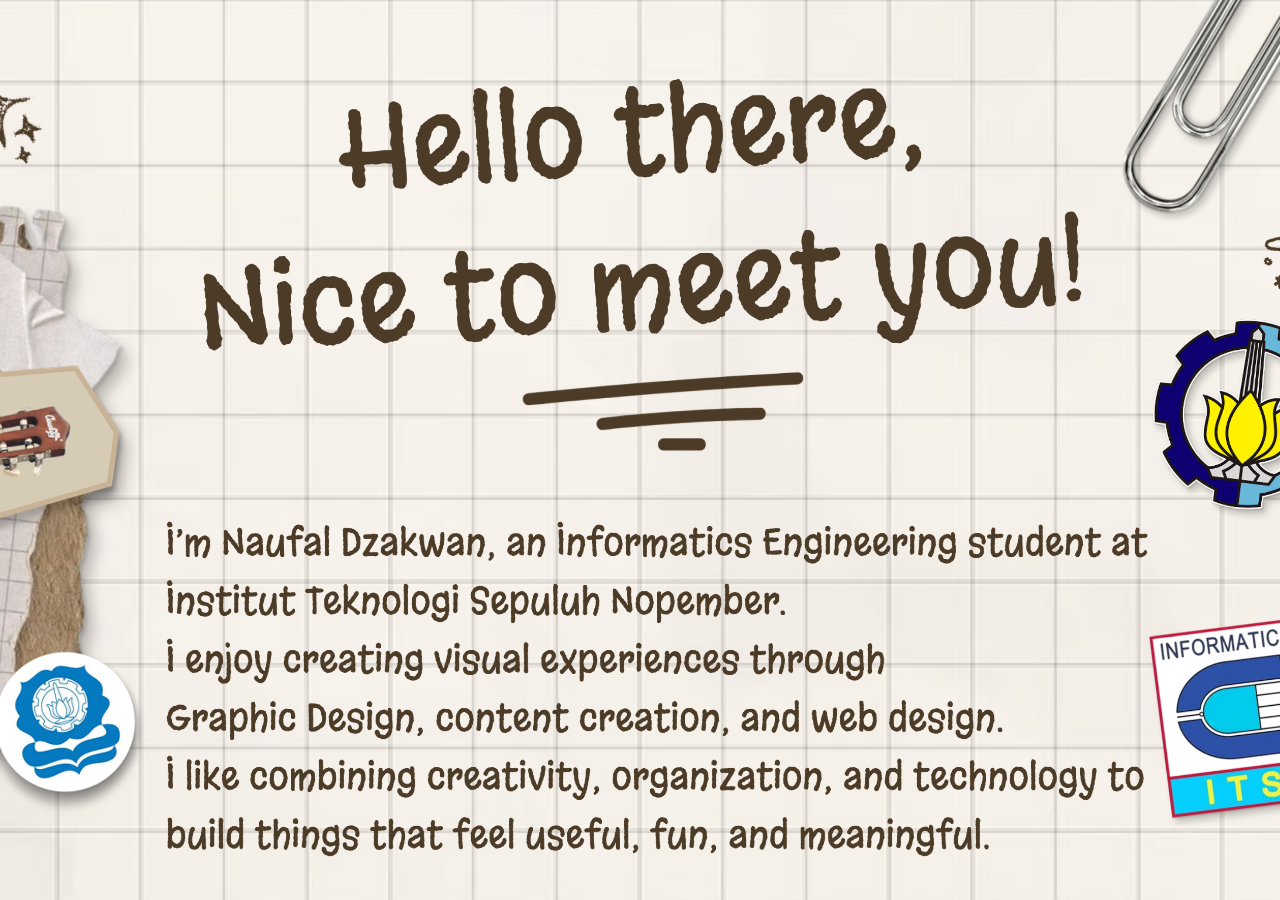
==== aboutme.html @ 6ee0ecbd "Add About Me page with images and layout" ====
<!DOCTYPE html>
<html lang="en">
<head>
  <meta charset="UTF-8">
  <meta name="viewport" content="width=device-width, initial-scale=1.0">
  <title>About Me | Naufy's Portfolio</title>
  <link rel="preconnect" href="https://fonts.googleapis.com">
  <link rel="preconnect" href="https://fonts.gstatic.com" crossorigin>
  <link href="https://fonts.googleapis.com/css2?family=Inter:wght@400;500;600&family=Margarine&display=swap" rel="stylesheet">
  <link rel="stylesheet" href="https://cdn.jsdelivr.net/npm/bootstrap-icons/font/bootstrap-icons.css">
  <link rel="stylesheet" href="style.css">
</head>
<body class="about-page">
  <main class="viewport about-page__viewport" aria-label="About me canvas">
    <div class="canvas-world about-page__world">
      <img class="about-page__naufy-pict" src="Assets/aboutme/naufypict.png" alt="Naufal Dzakwan" draggable="false">
      <img class="about-page__psm-logo" src="Assets/aboutme/psmitslogo.png" alt="PSM ITS logo" draggable="false">
      <img class="about-page__its-logo" src="Assets/aboutme/itslogo.png" alt="ITS logo" draggable="false">
      <img class="about-page__infor-logo" src="Assets/aboutme/inforlogo.png" alt="Informatics logo" draggable="false">
      <img class="about-page__naufy-polaroid" src="Assets/aboutme/naufypolaroid.png" alt="Naufy polaroid" draggable="false">
      <img class="about-page__paperclip" src="Assets/aboutme/paperclip.png" alt="" draggable="false">
      <img class="about-page__focus-area" src="Assets/aboutme/focusarea.png" alt="Focus area" draggable="false">
      <img class="about-page__what-good" src="Assets/aboutme/whatimgoodat.png" alt="What I'm good at" draggable="false">
    </div>
  </main>
  <script src="script.js"></script>
</body>
</html>
---- style.css ----
* {
  box-sizing: border-box;
  cursor: url("Assets/Custom-Cursor-48.png") 0 0,
    url("Assets/Custom-Cursor-32.png") 0 0,
    auto;
}

html,
body {
  width: 100%;
  height: 100%;
  min-height: 100dvh;
  margin: 0;
  overflow: hidden;
}

body {
  background: #16251f;
  overscroll-behavior: none;
  user-select: none;
}

.viewport {
  position: fixed;
  inset: 0;
  overflow: hidden;
  touch-action: none;
}

.canvas-world {
  position: absolute;
  left: 50%;
  top: 50%;
  width: 5200px;
  aspect-ratio: 2894 / 2048;
  background-image: url("Assets/Background.png");
  background-position: center;
  background-repeat: no-repeat;
  background-size: contain;
  transform: translate3d(calc(-50% + 0px), calc(-50% + 0px), 0) scale(0.62);
  transform-origin: center;
  will-change: transform;
}

.about-page {
  overflow: hidden;
  background: #F4F0EA;
}

.about-page__viewport {
  background: #F4F0EA;
}

.about-page__world {
  background-image: url("Assets/aboutme/aboutmebg.png");
}

.about-page__naufy-pict {
  position: absolute;
  left: 2%;
  top: 1%;
  width: 35%;
  height: auto;
  user-select: none;
  -webkit-user-drag: none;
  filter:
    drop-shadow(16px 22px 14px rgb(0 0 0 / 0.2))
    drop-shadow(5px 7px 3px rgb(0 0 0 / 0.18));
  transform: rotate(-2deg);
  transform-origin: center;
  transition:
    transform 480ms cubic-bezier(0.34, 1.56, 0.64, 1),
    filter 480ms ease;
}

.about-page__psm-logo {
  position: absolute;
  left: 25%;
  top: 34%;
  width: 6.5%;
  height: auto;
  user-select: none;
  -webkit-user-drag: none;
  filter:
    drop-shadow(8px 10px 7px rgb(0 0 0 / 0.18))
    drop-shadow(2px 3px 1px rgb(0 0 0 / 0.14));
  transform: rotate(0deg);
  transform-origin: center;
  animation: about-bob 4.8s ease-in-out infinite;
  transition:
    transform 260ms cubic-bezier(0.16, 1, 0.3, 1),
    filter 260ms ease;
}

.about-page__its-logo {
  position: absolute;
  left: 69%;
  top: 16.5%;
  width: 8%;
  height: auto;
  user-select: none;
  -webkit-user-drag: none;
  filter:
    drop-shadow(8px 10px 7px rgb(0 0 0 / 0.18))
    drop-shadow(2px 3px 1px rgb(0 0 0 / 0.14));
  transform: rotate(0deg);
  transform-origin: center;
  animation: about-bob 5.2s ease-in-out infinite -1.2s;
  transition:
    transform 260ms cubic-bezier(0.16, 1, 0.3, 1),
    filter 260ms ease;
}

.about-page__infor-logo {
  position: absolute;
  left: 68%;
  top: 32%;
  width: 9%;
  height: auto;
  user-select: none;
  -webkit-user-drag: none;
  filter:
    drop-shadow(8px 10px 7px rgb(0 0 0 / 0.18))
    drop-shadow(2px 3px 1px rgb(0 0 0 / 0.14));
  transform: rotate(0deg);
  transform-origin: center;
  animation: about-bob 4.9s ease-in-out infinite -2s;
  transition:
    transform 260ms cubic-bezier(0.16, 1, 0.3, 1),
    filter 260ms ease;
}

.about-page__naufy-polaroid {
  position: absolute;
  right: -1%;
  top: 3%;
  width: 29%;
  height: auto;
  user-select: none;
  -webkit-user-drag: none;
  filter:
    drop-shadow(16px 22px 14px rgb(0 0 0 / 0.2))
    drop-shadow(5px 7px 3px rgb(0 0 0 / 0.18));
  transform: rotate(0deg);
  transform-origin: center;
  transition:
    transform 480ms cubic-bezier(0.34, 1.56, 0.64, 1),
    filter 480ms ease;
}

.about-page__paperclip {
  position: absolute;
  right: 17%;
  top: -15%;
  width: 20%;
  height: auto;
  user-select: none;
  -webkit-user-drag: none;
  filter:
    drop-shadow(8px 10px 7px rgb(0 0 0 / 0.18))
    drop-shadow(2px 3px 1px rgb(0 0 0 / 0.14));
  transform: rotate(0deg);
  transform-origin: center;
  transition:
    transform 420ms cubic-bezier(0.34, 1.56, 0.64, 1),
    filter 420ms ease;
}

.about-page__naufy-pict:hover {
  filter:
    drop-shadow(22px 30px 18px rgb(0 0 0 / 0.22))
    drop-shadow(7px 9px 4px rgb(0 0 0 / 0.18));
  transform: translateY(-2.5%) rotate(-1deg) scale(1.018);
  transition:
    transform 240ms cubic-bezier(0.16, 1, 0.3, 1),
    filter 240ms ease;
}

.about-page__naufy-polaroid:hover {
  filter:
    drop-shadow(22px 30px 18px rgb(0 0 0 / 0.22))
    drop-shadow(7px 9px 4px rgb(0 0 0 / 0.18));
  transform: translateY(-3%) rotate(1deg) scale(1.02);
  transition:
    transform 240ms cubic-bezier(0.16, 1, 0.3, 1),
    filter 240ms ease;
}

.about-page__paperclip:hover {
  filter:
    drop-shadow(13px 17px 10px rgb(0 0 0 / 0.2))
    drop-shadow(3px 5px 2px rgb(0 0 0 / 0.16));
  transform: translateY(-4%) rotate(5deg) scale(1.035);
  transition:
    transform 240ms cubic-bezier(0.16, 1, 0.3, 1),
    filter 240ms ease;
}

.about-page__focus-area,
.about-page__what-good {
  position: absolute;
  height: auto;
  user-select: none;
  -webkit-user-drag: none;
  filter:
    drop-shadow(16px 22px 14px rgb(0 0 0 / 0.2))
    drop-shadow(5px 7px 3px rgb(0 0 0 / 0.18));
  transform-origin: center;
  transition:
    transform 480ms cubic-bezier(0.34, 1.56, 0.64, 1),
    filter 480ms ease;
}

.about-page__focus-area {
  left: 49%;
  top: 50%;
  width: 17.3%;
  transform: rotate(0deg);
}

.about-page__what-good {
  left: 68%;
  top: 50%;
  width: 24.3%;
  transform: rotate(0deg);
}

.about-page__focus-area:hover {
  filter:
    drop-shadow(22px 30px 18px rgb(0 0 0 / 0.22))
    drop-shadow(7px 9px 4px rgb(0 0 0 / 0.18));
  transform: translateY(-3%) rotate(-1deg) scale(1.018);
  transition:
    transform 240ms cubic-bezier(0.16, 1, 0.3, 1),
    filter 240ms ease;
}

.about-page__what-good:hover {
  filter:
    drop-shadow(22px 30px 18px rgb(0 0 0 / 0.22))
    drop-shadow(7px 9px 4px rgb(0 0 0 / 0.18));
  transform: translateY(-3%) rotate(1deg) scale(1.018);
  transition:
    transform 240ms cubic-bezier(0.16, 1, 0.3, 1),
    filter 240ms ease;
}

.about-card {
  --about-parallax-x: 0px;
  --about-parallax-y: 0px;
  position: absolute;
  left: 12%;
  top: 12%;
  width: min(1100px, 29%);
  aspect-ratio: 1;
  transform: translate3d(var(--about-parallax-x), var(--about-parallax-y), 0) rotate(2.5deg);
  transform-origin: center;
  pointer-events: auto;
  transition: transform 480ms cubic-bezier(0.34, 1.56, 0.64, 1);
  z-index: 1;
  color: inherit;
  text-decoration: none;
}

.about-card:hover {
  transform: translate3d(var(--about-parallax-x), calc(var(--about-parallax-y) - 10px), 0) rotate(1.4deg) scale(1.025);
  transition: transform 240ms cubic-bezier(0.16, 1, 0.3, 1);
}

.about-card::after {
  content: none;
}

.about-card:hover::after {
  content: none;
}

.about-card::before {
  content: "";
  position: absolute;
  inset: 10% 6% -6% 8%;
  border-radius: 50%;
  background: radial-gradient(closest-side, rgb(6 12 9 / 0.35), rgb(6 12 9 / 0) 72%);
  filter: blur(14px);
  z-index: -1;
  transition: opacity 480ms ease, transform 480ms cubic-bezier(0.34, 1.56, 0.64, 1), filter 480ms ease;
}

.about-card:hover::before {
  opacity: 0.7;
  transform: translateY(10px) scale(1.06);
  filter: blur(20px);
  transition: opacity 240ms ease, transform 240ms cubic-bezier(0.16, 1, 0.3, 1), filter 240ms ease;
}

.about-card__image {
  display: block;
  width: 100%;
  height: 100%;
  object-fit: contain;
  user-select: none;
  -webkit-user-drag: none;
  filter:
    drop-shadow(16px 22px 14px rgb(0 0 0 / 0.2))
    drop-shadow(5px 7px 3px rgb(0 0 0 / 0.2))
    drop-shadow(1px 1px 0 rgb(255 255 255 / 0.1));
  transition: filter 480ms ease;
}

.about-card__drawing {
  position: absolute;
  left: 16%;
  top: 32%;
  z-index: 1;
  display: block;
  width: 50%;
  height: 50%;
  object-fit: contain;
  mix-blend-mode: multiply;
  opacity: 1;
  transform: rotate(8deg);
  pointer-events: none;
  user-select: none;
  -webkit-user-drag: none;
}

.about-card__tagline {
  position: absolute;
  left: 57%;
  top: 50%;
  z-index: 2;
  width: 22%;
  color: #4C3B27;
  font-family: "Margarine", cursive;
  font-size: clamp(22px, 2.1vw, 36px);
  line-height: 1.15;
  text-align: left;
  transform: rotate(8deg);
  pointer-events: none;
}

.about-card__decoration {
  position: absolute;
  z-index: 2;
  display: block;
  height: auto;
  pointer-events: none;
  user-select: none;
  -webkit-user-drag: none;
}

/* Edit these left/top values to arrange the About card decorations. */
.about-card__line-thin {
  left: 27%;
  top: 21%;
  width: 5%;
  transform: rotate(8deg);
}

.about-card__line-one {
  left: 29%;
  top: 32%;
  width: 30%;
  transform: rotate(11deg);
}

.about-card__line-wave {
  left: 55%;
  top: 57%;
  width: 17%;
  transform: rotate(8deg);
  mix-blend-mode: multiply;
}

.about-card__star {
  width: 5%;
  mix-blend-mode: multiply;
}

.about-card__star--one {
  left: 25%;
  top: 38%;
  transform: rotate(-8deg);
}

.about-card__star--two {
  left: 60%;
  top: 38%;
  transform: rotate(14deg);
}

.about-card__star--three {
  left: 20%;
  top: 67%;
  transform: rotate(9deg);
}

.about-card__know-more {
  left: 53%;
  top: 60%;
  z-index: 3;
  width: 45%;
  transform: rotate(1deg);
  filter: drop-shadow(4px 6px 3px rgb(0 0 0 / 0.2));
}

.about-card__button {
  position: absolute;
  left: 30%;
  top: 25%;
  z-index: 2;
  padding: 0;
  border: 0;
  background: transparent;
  color: #4C3B27;
  box-shadow: none;
  font-family: "Margarine", cursive;
  font-size: clamp(50px, 4vw, 70px);
  line-height: 1;
  transform: rotate(8deg);
}

.about-card:hover .about-card__image {
  filter:
    drop-shadow(20px 28px 18px rgb(0 0 0 / 0.24))
    drop-shadow(6px 9px 4px rgb(0 0 0 / 0.22))
    drop-shadow(1px 1px 0 rgb(255 255 255 / 0.12));
  transition: filter 240ms ease;
}

.tool-cluster {
  position: absolute;
  left: 0;
  bottom: 0;
  width: 34%;
  height: 48%;
  transform-origin: bottom left;
  pointer-events: auto;
  z-index: 2;
}

.tool-cluster__item {
  position: absolute;
  display: block;
  max-width: none;
  object-fit: contain;
  user-select: none;
  -webkit-user-drag: none;
  transition: transform 480ms cubic-bezier(0.34, 1.56, 0.64, 1), filter 480ms ease;
}

.tool-cluster__stapler {
  --stapler-parallax-x: 0px;
  --stapler-parallax-y: 0px;
  left: -75%;
  top: -20%;
  width: 152%;
  transform: translate3d(var(--stapler-parallax-x), var(--stapler-parallax-y), 0) rotate(-5deg);
  filter:
    drop-shadow(18px 22px 14px rgb(0 0 0 / 0.28))
    drop-shadow(5px 6px 2px rgb(0 0 0 / 0.24))
    drop-shadow(-1px -1px 0 rgb(255 255 255 / 0.08));
  z-index: 3;
}

.tool-cluster__pencil {
  --pencil-parallax-x: 0px;
  --pencil-parallax-y: 0px;
  left: -24%;
  bottom: -26%;
  width: 60%;
  transform: translate3d(var(--pencil-parallax-x), var(--pencil-parallax-y), 0) rotate(-1deg);
  filter:
    drop-shadow(9px 13px 7px rgb(0 0 0 / 0.24))
    drop-shadow(2px 3px 1px rgb(0 0 0 / 0.22))
    drop-shadow(-1px -1px 0 rgb(255 255 255 / 0.1));
  z-index: 2;
}

.tool-cluster__eraser {
  --eraser-parallax-x: 0px;
  --eraser-parallax-y: 0px;
  left: 3%;
  bottom: -8%;
  width: 26%;
  transform: translate3d(var(--eraser-parallax-x), var(--eraser-parallax-y), 0) rotate(-5deg);
  filter:
    drop-shadow(7px 10px 6px rgb(0 0 0 / 0.22))
    drop-shadow(2px 3px 1px rgb(0 0 0 / 0.2))
    drop-shadow(-1px -1px 0 rgb(255 255 255 / 0.12));
  z-index: 4;
}

.tool-cluster__stapler:hover {
  transform: translate3d(calc(var(--stapler-parallax-x) + 6px), calc(var(--stapler-parallax-y) - 14px), 0) rotate(-4deg);
  filter:
    drop-shadow(24px 30px 19px rgb(0 0 0 / 0.22))
    drop-shadow(7px 8px 3px rgb(0 0 0 / 0.2))
    drop-shadow(-1px -1px 0 rgb(255 255 255 / 0.08));
  transition: transform 240ms cubic-bezier(0.16, 1, 0.3, 1), filter 240ms ease;
}

.tool-cluster__pencil:hover {
  transform: translate3d(calc(var(--pencil-parallax-x) + 4px), calc(var(--pencil-parallax-y) - 14px), 0) rotate(-1deg);
  filter:
    drop-shadow(13px 18px 10px rgb(0 0 0 / 0.2))
    drop-shadow(3px 4px 1px rgb(0 0 0 / 0.18))
    drop-shadow(-1px -1px 0 rgb(255 255 255 / 0.1));
  transition: transform 240ms cubic-bezier(0.16, 1, 0.3, 1), filter 240ms ease;
}

.tool-cluster__eraser:hover {
  transform: translate3d(calc(var(--eraser-parallax-x) + 5px), calc(var(--eraser-parallax-y) - 11px), 0) rotate(-8deg);
  filter:
    drop-shadow(10px 14px 8px rgb(0 0 0 / 0.18))
    drop-shadow(3px 4px 1px rgb(0 0 0 / 0.16))
    drop-shadow(-1px -1px 0 rgb(255 255 255 / 0.12));
  transition: transform 240ms cubic-bezier(0.16, 1, 0.3, 1), filter 240ms ease;
}

.tool-cluster__shadow {
  position: absolute;
  border-radius: 50%;
  pointer-events: none;
  background: radial-gradient(closest-side, rgb(8 12 10 / 0.4), rgb(8 12 10 / 0) 72%);
  transition: opacity 480ms ease, transform 480ms cubic-bezier(0.34, 1.56, 0.64, 1), filter 480ms ease;
}

.tool-cluster__shadow--stapler,
.tool-cluster__shadow--pencil,
.tool-cluster__shadow--eraser {
  display: none;
}

.sticky-note {
  --sticky-parallax-x: 0px;
  --sticky-parallax-y: 0px;
  position: absolute;
  left: 16%;
  top: 45%;
  width: min(880px, 25%);
  aspect-ratio: 1;
  transform: translate3d(var(--sticky-parallax-x), var(--sticky-parallax-y), 0) rotate(-3deg);
  transform-origin: center;
  pointer-events: auto;
  transition: transform 480ms cubic-bezier(0.34, 1.56, 0.64, 1);
  z-index: 2;
}

.sticky-note:hover {
  transform: translate3d(var(--sticky-parallax-x), calc(var(--sticky-parallax-y) - 12px), 0) rotate(-1.6deg) scale(1.02);
  transition: transform 240ms cubic-bezier(0.16, 1, 0.3, 1);
}

.sticky-note::before {
  content: "";
  position: absolute;
  inset: 10% 6% -6% 8%;
  border-radius: 50%;
  background: radial-gradient(closest-side, rgb(6 12 9 / 0.35), rgb(6 12 9 / 0) 72%);
  filter: blur(14px);
  z-index: -1;
  transition: opacity 480ms ease, transform 480ms cubic-bezier(0.34, 1.56, 0.64, 1), filter 480ms ease;
}

.sticky-note:hover::before {
  opacity: 0.7;
  transform: translateY(10px) scale(1.06);
  filter: blur(20px);
  transition: opacity 240ms ease, transform 240ms cubic-bezier(0.16, 1, 0.3, 1), filter 240ms ease;
}

.sticky-note__image {
  display: block;
  width: 100%;
  height: 100%;
  object-fit: contain;
  user-select: none;
  -webkit-user-drag: none;
  filter:
    drop-shadow(14px 18px 12px rgb(0 0 0 / 0.2))
    drop-shadow(4px 6px 2px rgb(0 0 0 / 0.18))
    drop-shadow(1px 1px 0 rgb(255 255 255 / 0.1));
  transition: filter 480ms ease;
}

.sticky-note:hover .sticky-note__image {
  filter:
    drop-shadow(18px 24px 16px rgb(0 0 0 / 0.22))
    drop-shadow(5px 8px 3px rgb(0 0 0 / 0.2))
    drop-shadow(1px 1px 0 rgb(255 255 255 / 0.12));
  transition: filter 240ms ease;
}

.sticky-note__label {
  position: absolute;
  left: 51%;
  top: 51%;
  width: 69%;
  height: auto;
  transform: translate(-50%, -50%) rotate(0deg);
  pointer-events: none;
  user-select: none;
  -webkit-user-drag: none;
}

.sticky-note__pin {
  position: absolute;
  left: 8%;
  bottom: 3%;
  width: 20%;
  aspect-ratio: 1;
  display: block;
  user-select: none;
  -webkit-user-drag: none;
  transform-origin: center;
  filter:
    drop-shadow(3px 5px 4px rgb(0 0 0 / 0.4))
    drop-shadow(1px 1px 0 rgb(255 255 255 / 0.2));
  transition: transform 420ms cubic-bezier(0.34, 1.56, 0.64, 1), filter 420ms ease;
  z-index: 2;
}

.sticky-note:hover .sticky-note__pin {
  transform: translateY(9px) scale(1.015);
  filter:
    drop-shadow(4px 7px 5px rgb(0 0 0 / 0.45))
    drop-shadow(1px 1px 0 rgb(255 255 255 / 0.25));
  transition: transform 240ms cubic-bezier(0.16, 1, 0.3, 1), filter 240ms ease;
}

.plant-pot {
  --plant-parallax-x: 0px;
  --plant-parallax-y: 0px;
  position: absolute;
  right: -4.5%;
  top: -8%;
  width: min(880px, 23%);
  aspect-ratio: 1;
  transform: translate3d(var(--plant-parallax-x), var(--plant-parallax-y), 0) rotate(1.5deg);
  transform-origin: center;
  pointer-events: auto;
  transition: transform 420ms cubic-bezier(0.34, 1.56, 0.64, 1);
  z-index: 3;
}

.plant-pot:hover {
  transform: translate3d(calc(var(--plant-parallax-x) - 8px), calc(var(--plant-parallax-y) - 10px), 0) rotate(0.8deg) scale(1.018);
  transition: transform 240ms cubic-bezier(0.16, 1, 0.3, 1);
}

.plant-pot::after {
  content: none;
}

.plant-pot:hover::after {
  content: none;
}

.plant-pot__image {
  display: block;
  width: 100%;
  height: 100%;
  object-fit: contain;
  user-select: none;
  -webkit-user-drag: none;
  filter:
    drop-shadow(-18px 22px 16px rgb(0 0 0 / 0.28))
    drop-shadow(-5px 7px 3px rgb(0 0 0 / 0.24))
    drop-shadow(1px 1px 0 rgb(255 255 255 / 0.12));
  transition: filter 420ms ease;
}

.plant-pot:hover .plant-pot__image {
  filter:
    drop-shadow(-24px 30px 20px rgb(0 0 0 / 0.22))
    drop-shadow(-7px 9px 4px rgb(0 0 0 / 0.2))
    drop-shadow(1px 1px 0 rgb(255 255 255 / 0.14));
  transition: filter 240ms ease;
}

.plant-pot__shadow {
  position: absolute;
  left: 20.2%;
  top: 74%;
  width: 61.5%;
  height: 15.7%;
  border-radius: 50%;
  pointer-events: none;
  background: radial-gradient(closest-side, rgb(8 12 10 / 0.42), rgb(8 12 10 / 0) 72%);
  transform: scaleY(0.65);
  filter: blur(8px);
  z-index: -1;
  transition: opacity 420ms ease, transform 420ms cubic-bezier(0.34, 1.56, 0.64, 1), filter 420ms ease;
}

.plant-pot:hover .plant-pot__shadow {
  opacity: 0.6;
  transform: scaleY(0.55) scaleX(1.1) translateY(6px);
  filter: blur(12px);
  transition: opacity 240ms ease, transform 240ms cubic-bezier(0.16, 1, 0.3, 1), filter 240ms ease;
}

.ruler-edge {
  --ruler-parallax-x: 0px;
  --ruler-parallax-y: 0px;
  position: absolute;
  right: -35%;
  top: 13%;
  width: 65%;
  aspect-ratio: 1540 / 1532;
  transform: translate3d(var(--ruler-parallax-x), var(--ruler-parallax-y), 0);
  transform-origin: center;
  pointer-events: auto;
  transition: transform 420ms cubic-bezier(0.34, 1.56, 0.64, 1);
  z-index: 2;
}

.ruler-edge:hover {
  transform: translate3d(calc(var(--ruler-parallax-x) - 6px), calc(var(--ruler-parallax-y) - 12px), 0) scale(1.012);
  transition: transform 240ms cubic-bezier(0.16, 1, 0.3, 1);
}

.ruler-edge::after {
  content: none;
}

.ruler-edge:hover::after {
  content: none;
}

.ruler-edge__image {
  display: block;
  width: 100%;
  height: 100%;
  object-fit: contain;
  user-select: none;
  -webkit-user-drag: none;
  filter:
    drop-shadow(-16px 18px 11px rgb(0 0 0 / 0.24))
    drop-shadow(-4px 5px 2px rgb(0 0 0 / 0.22))
    drop-shadow(1px 1px 0 rgb(255 255 255 / 0.16));
  transition: filter 420ms ease;
}

.ruler-edge:hover .ruler-edge__image {
  filter:
    drop-shadow(-21px 24px 14px rgb(0 0 0 / 0.18))
    drop-shadow(-5px 7px 3px rgb(0 0 0 / 0.16))
    drop-shadow(1px 1px 0 rgb(255 255 255 / 0.18));
  transition: filter 240ms ease;
}

.ruler-edge__shadow {
  display: none;
}

.document-card {
  --document-parallax-x: 0px;
  --document-parallax-y: 0px;
  position: absolute;
  right: 11%;
  top: 15%;
  width: min(1200px, 45%);
  aspect-ratio: 1;
  transform: translate3d(var(--document-parallax-x), var(--document-parallax-y), 0) rotate(5deg);
  transform-origin: center;
  pointer-events: auto;
  transition: transform 420ms cubic-bezier(0.34, 1.56, 0.64, 1);
  z-index: 2;
}

.document-card:hover {
  transform: translate3d(var(--document-parallax-x), calc(var(--document-parallax-y) - 10px), 0) rotate(4deg) scale(1.018);
  transition: transform 240ms cubic-bezier(0.16, 1, 0.3, 1);
}

.document-card::before {
  content: "";
  position: absolute;
  inset: 10% 8% -6% 8%;
  border-radius: 50%;
  background: radial-gradient(closest-side, rgb(6 12 9 / 0.3), rgb(6 12 9 / 0) 72%);
  filter: blur(14px);
  z-index: -1;
  transition: opacity 420ms ease, transform 420ms cubic-bezier(0.34, 1.56, 0.64, 1), filter 420ms ease;
}

.document-card:hover::before {
  opacity: 0.7;
  transform: translateY(10px) scale(1.06);
  filter: blur(20px);
  transition: opacity 240ms ease, transform 240ms cubic-bezier(0.16, 1, 0.3, 1), filter 240ms ease;
}

.document-card__image {
  display: block;
  width: 100%;
  height: 100%;
  object-fit: contain;
  user-select: none;
  -webkit-user-drag: none;
  filter:
    drop-shadow(15px 20px 13px rgb(0 0 0 / 0.22))
    drop-shadow(4px 6px 2px rgb(0 0 0 / 0.2))
    drop-shadow(1px 1px 0 rgb(255 255 255 / 0.12));
  transition: filter 420ms ease;
}

.document-card__content {
  position: absolute;
  left: 15%;
  top: 30%;
  z-index: 2;
  width: 45%;
  color: #4C3B27;
  font-family: "Inter", sans-serif;
  transform: rotate(10deg);
}

.document-card__title {
  position: relative;
  margin: 0 0 7%;
  font-size: clamp(80px, 7vw, 150px);
  font-weight: 400;
  line-height: 1.5;
  letter-spacing: -0.07em;
}

.document-card__top-secret {
  position: absolute;
  left: 89%;
  top: 20%;
  width: 65%;
  height: auto;
  pointer-events: none;
  user-select: none;
  -webkit-user-drag: none;
  transform: rotate(9deg);
}

.document-card__description {
  position: relative;
  margin: 0;
  padding: 5% 0 7%;
  max-width: 78%;
  font-size: clamp(30px, 2.8vw, 50px);
  font-weight: 400;
  line-height: 1.08;
  letter-spacing: -0.045em;
}

.document-card__description::before,
.document-card__description::after {
  content: "";
  position: absolute;
  left: 0;
  width: 92%;
  height: 2px;
  background: #4C3B27;
  opacity: 0.72;
}

.document-card__description::before {
  top: 0;
}

.document-card__description::after {
  bottom: 0;
}

.document-card__open-tape {
  position: absolute;
  right: 19%;
  bottom: 16%;
  z-index: 3;
  width: 24%;
  height: auto;
  pointer-events: none;
  user-select: none;
  -webkit-user-drag: none;
  transform: rotate(10deg);
}

.document-card__open span {
  color: #9c1022;
  font-size: 1.55em;
  line-height: 0.7;
}

.document-card__open:hover,
.document-card__open:focus-visible {
  outline: none;
  box-shadow:
    8px 11px 8px rgb(45 33 21 / 0.2),
    2px 3px 1px rgb(45 33 21 / 0.18),
    inset 1px 1px 0 rgb(255 255 255 / 0.5);
  transform: translateY(-6%) rotate(-1deg) scale(1.03);
}

.document-card:hover .document-card__image {
  filter:
    drop-shadow(20px 26px 17px rgb(0 0 0 / 0.18))
    drop-shadow(5px 8px 3px rgb(0 0 0 / 0.18))
    drop-shadow(1px 1px 0 rgb(255 255 255 / 0.14));
  transition: filter 240ms ease;
}

.letter-card {
  --letter-parallax-x: 0px;
  --letter-parallax-y: 0px;
  position: absolute;
  right: 11%;
  top: 45%;
  width: min(1960px, 27%);
  aspect-ratio: 1;
  transform: translate3d(var(--letter-parallax-x), var(--letter-parallax-y), 0) rotate(-5deg);
  transform-origin: center;
  pointer-events: auto;
  transition: transform 420ms cubic-bezier(0.34, 1.56, 0.64, 1);
  z-index: 3;
}

.letter-card:hover {
  transform: translate3d(var(--letter-parallax-x), calc(var(--letter-parallax-y) - 10px), 0) rotate(-4deg) scale(1.018);
  transition: transform 240ms cubic-bezier(0.16, 1, 0.3, 1);
}

.letter-card::before {
  content: "";
  position: absolute;
  inset: 12% 8% -7% 8%;
  border-radius: 50%;
  background: radial-gradient(closest-side, rgb(6 12 9 / 0.32), rgb(6 12 9 / 0) 72%);
  filter: blur(14px);
  z-index: -1;
  transition: opacity 420ms ease, transform 420ms cubic-bezier(0.34, 1.56, 0.64, 1), filter 420ms ease;
}

.letter-card:hover::before {
  opacity: 0.72;
  transform: translateY(10px) scale(1.06);
  filter: blur(20px);
  transition: opacity 240ms ease, transform 240ms cubic-bezier(0.16, 1, 0.3, 1), filter 240ms ease;
}

.letter-card__image {
  display: block;
  width: 100%;
  height: 100%;
  object-fit: contain;
  user-select: none;
  -webkit-user-drag: none;
  filter:
    drop-shadow(15px 20px 13px rgb(0 0 0 / 0.24))
    drop-shadow(4px 6px 2px rgb(0 0 0 / 0.22))
    drop-shadow(1px 1px 0 rgb(255 255 255 / 0.12));
  transition: filter 420ms ease;
}

.letter-card__content {
  position: absolute;
  left: 22.5%;
  top: 42%;
  z-index: 2;
  width: 50%;
  color: #4C3B27;
  font-family: "Margarine", cursive;
  transform: rotate(14deg);
}

.letter-card__title {
  position: relative;
  margin: 0 0 7% 0;
  padding: 0;
  left: 16%;
  border: 0;
  background: transparent;
  box-shadow: none;
  font-size: clamp(38px, 3.9vw, 76px);
  line-height: 1;
  letter-spacing: 0.3px;
}

.letter-card__airplane {
  position: absolute;
  left: 60%;
  top: 0%;
  width: 20%;
  height: auto;
  pointer-events: none;
  user-select: none;
  -webkit-user-drag: none;
  transform: rotate(5deg);
}

.letter-card__buttons {
  display: grid;
  grid-template-columns: repeat(2, minmax(0, 1fr));
  gap: 8% 5%;
}

.letter-card__button {
  position: relative;
  display: flex;
  align-items: center;
  gap: 8%;
  min-height: clamp(58px, 5.2vw, 100px);
  padding: 7% 13% 7% 9%;
  border: 2.5px solid rgb(76 59 39 / 0.48);
  border-radius: 12px;
  background:
    linear-gradient(135deg, rgb(255 250 235 / 0.42), rgb(221 207 178 / 0.18)),
    rgb(250 242 222 / 0.38);
  box-shadow:
    6px 8px 8px rgb(43 31 20 / 0.16),
    2px 3px 1px rgb(43 31 20 / 0.16),
    inset 1px 1px 1px rgb(255 255 255 / 0.55),
    inset -1px -1px 1px rgb(62 45 28 / 0.1);
  color: #4C3B27;
  font-size: clamp(23px, 2vw, 39px);
  line-height: 1;
  text-decoration: none;
  text-shadow: 1px 1px 0 rgb(255 255 255 / 0.22);
  transform: translate3d(0, 0, 0);
  transition:
    transform 180ms cubic-bezier(0.16, 1, 0.3, 1),
    box-shadow 180ms ease,
    background 180ms ease,
    border-color 180ms ease;
}

.letter-card__button:hover,
.letter-card__button:focus-visible {
  border-color: rgb(76 59 39 / 0.72);
  background:
    linear-gradient(135deg, rgb(255 252 241 / 0.58), rgb(228 211 181 / 0.24)),
    rgb(250 242 222 / 0.48);
  box-shadow:
    10px 13px 12px rgb(43 31 20 / 0.2),
    3px 5px 2px rgb(43 31 20 / 0.18),
    inset 1px 1px 1px rgb(255 255 255 / 0.62),
    inset -1px -1px 1px rgb(62 45 28 / 0.12);
  outline: none;
  transform: translate3d(0, -8%, 0) rotate(-1deg) scale(1.025);
}

.letter-card__button:active {
  box-shadow:
    3px 4px 4px rgb(43 31 20 / 0.16),
    1px 2px 1px rgb(43 31 20 / 0.14),
    inset 2px 2px 3px rgb(62 45 28 / 0.12);
  transform: translate3d(0, 1%, 0) scale(0.985);
}

.letter-card__icon {
  display: inline-flex;
  align-items: center;
  justify-content: center;
  flex: 0 0 auto;
  width: 1.35em;
  height: 1.35em;
  color: #4C3B27;
  font-size: 1.35em;
  line-height: 1;
  filter: drop-shadow(1px 1px 0 rgb(255 255 255 / 0.2));
}

.letter-card__note {
  position: relative;
  margin: 5% 0 0;
  padding-top: 4%;
  color: rgb(76 59 39 / 0.82);
  font-size: clamp(17px, 1.35vw, 26px);
  line-height: 1.15;
  text-align: center;
  text-shadow: 1px 1px 0 rgb(255 255 255 / 0.22);
}

.letter-card__note::before {
  content: "";
  position: absolute;
  left: 0;
  right: 0;
  top: 0;
  height: 2px;
  background: repeating-linear-gradient(
    90deg,
    rgb(76 59 39 / 0.72) 0 11px,
    transparent 11px 20px
  );
}

.letter-card:hover .letter-card__image {
  filter:
    drop-shadow(20px 26px 17px rgb(0 0 0 / 0.2))
    drop-shadow(5px 8px 3px rgb(0 0 0 / 0.18))
    drop-shadow(1px 1px 0 rgb(255 255 255 / 0.14));
  transition: filter 240ms ease;
}

.experience-board {
  --experience-parallax-x: 0px;
  --experience-parallax-y: 0px;
  position: absolute;
  left: 35%;
  bottom: 1%;
  width: min(1278px, 34.2%);
  height: 30%;
  transform: translate3d(var(--experience-parallax-x), var(--experience-parallax-y), 0);
  transform-origin: center;
  pointer-events: auto;
  z-index: 3;
}

.experience-board__title,
.experience-board__card {
  position: absolute;
  display: block;
  height: auto;
  user-select: none;
  -webkit-user-drag: none;
}

.experience-board__title {
  left: 27%;
  top: -9%;
  width: 45%;
  z-index: 5;
  transform: rotate(-6deg);
  filter:
    drop-shadow(8px 10px 7px rgb(0 0 0 / 0.18))
    drop-shadow(2px 3px 1px rgb(0 0 0 / 0.16));
  transition:
    transform 480ms cubic-bezier(0.34, 1.56, 0.64, 1),
    filter 480ms ease;
}

.experience-board__title:hover {
  transform: translateY(-8%) rotate(-4deg) scale(1.035);
  filter:
    drop-shadow(13px 17px 10px rgb(0 0 0 / 0.2))
    drop-shadow(3px 5px 2px rgb(0 0 0 / 0.18));
  transition:
    transform 240ms cubic-bezier(0.16, 1, 0.3, 1),
    filter 240ms ease;
}

.experience-board__card {
  filter:
    drop-shadow(12px 16px 10px rgb(0 0 0 / 0.24))
    drop-shadow(3px 4px 1px rgb(0 0 0 / 0.2));
  transition:
    transform 480ms cubic-bezier(0.34, 1.56, 0.64, 1),
    filter 480ms ease;
}

.experience-board__card:hover {
  filter:
    drop-shadow(17px 22px 14px rgb(0 0 0 / 0.2))
    drop-shadow(4px 6px 2px rgb(0 0 0 / 0.18));
  transition:
    transform 240ms cubic-bezier(0.16, 1, 0.3, 1),
    filter 240ms ease;
}

.experience-board__card--creator {
  left: -20%;
  top: 14%;
  width: 50%;
  z-index: 2;
  transform: rotate(0 deg);
}

.experience-board__card--creator:hover {
  transform: translateY(-4%) rotate(-2deg) scale(1.02);
}

.experience-board__card--pdd {
  left: 18%;
  top: 26%;
  width: 47%;
  z-index: 4;
  transform: rotate(0deg);
}

.experience-board__card--pdd:hover {
  transform: translateY(-4%) rotate(2deg) scale(1.02);
}

.experience-board__card--branding {
  left: 61%;
  top: 19%;
  width: 47%;
  z-index: 3;
  transform: rotate(0deg);
}

.experience-board__card--branding:hover {
  transform: translateY(-4%) rotate(-2deg) scale(1.02);
}

.sticker-layer {
  position: absolute;
  inset: 0;
  pointer-events: none;
  z-index: 20;
}

.sticker {
  --sticker-x: 0px;
  --sticker-y: 0px;
  --sticker-rotate: 0deg;
  --sticker-base-rotate: 0deg;
  position: absolute;
  display: block;
  height: auto;
  pointer-events: auto;
  user-select: none;
  -webkit-user-drag: none;
  touch-action: none;
  transform: translate3d(var(--sticker-x), var(--sticker-y), 0) rotate(calc(var(--sticker-base-rotate) + var(--sticker-rotate)));
  transform-origin: center;
  filter:
    drop-shadow(7px 9px 5px rgb(0 0 0 / 0.18))
    drop-shadow(2px 3px 1px rgb(0 0 0 / 0.16));
  transition: filter 160ms ease;
}

.sticker.is-dragging {
  z-index: 2;
  filter:
    drop-shadow(13px 17px 10px rgb(0 0 0 / 0.22))
    drop-shadow(3px 5px 2px rgb(0 0 0 / 0.18));
}

.sticker--you-did-it {
  left: 75%;
  top: 80%;
  width: 10%;
  --sticker-base-rotate: -10deg;
}

.sticker--emoji {
  right: 18%;
  top: 9%;
  width: 6%;
  --sticker-base-rotate: 12deg;
}

.sticker--fish {
  left: 18%;
  top: 83%;
  width: 10%;
  --sticker-base-rotate: -7deg;
}

.sticker--drag-me {
  left: 17%;
  top: 77%;
  width: 6%;
  --sticker-base-rotate: 8deg;
}

.scissors-corner {
  --scissors-parallax-x: 0px;
  --scissors-parallax-y: 0px;
  position: absolute;
  right: -13%;
  bottom: -8%;
  width: 30%;
  aspect-ratio: 1022 / 1164;
  transform: translate3d(var(--scissors-parallax-x), var(--scissors-parallax-y), 0);
  transform-origin: 55% 58%;
  pointer-events: auto;
  transition: transform 420ms cubic-bezier(0.34, 1.56, 0.64, 1);
  z-index: 4;
}

.scissors-corner:hover {
  transform: translate3d(calc(var(--scissors-parallax-x) - 7px), calc(var(--scissors-parallax-y) - 12px), 0) rotate(-1deg) scale(1.014);
  transition: transform 240ms cubic-bezier(0.16, 1, 0.3, 1);
}

.scissors-corner::after {
  content: none;
}

.scissors-corner:hover::after {
  content: none;
}

.scissors-corner__image {
  display: block;
  width: 100%;
  height: 100%;
  object-fit: contain;
  user-select: none;
  -webkit-user-drag: none;
  filter:
    drop-shadow(-14px 16px 10px rgb(0 0 0 / 0.24))
    drop-shadow(-4px 5px 2px rgb(0 0 0 / 0.24))
    drop-shadow(1px 1px 0 rgb(255 255 255 / 0.14));
  transition: filter 420ms ease;
}

.scissors-corner:hover .scissors-corner__image {
  filter:
    drop-shadow(-19px 22px 13px rgb(0 0 0 / 0.18))
    drop-shadow(-5px 7px 3px rgb(0 0 0 / 0.18))
    drop-shadow(1px 1px 0 rgb(255 255 255 / 0.16));
  transition: filter 240ms ease;
}

.scissors-corner__shadow {
  display: none;
}

.hero-card {
  --hero-parallax-x: 0px;
  --hero-parallax-y: 0px;
  position: absolute;
  left: 50%;
  top: 48%;
  width: min(1480px, 43%);
  aspect-ratio: 1052 / 1052;
  transform: translate3d(calc(-50% + var(--hero-parallax-x)), calc(-50% + var(--hero-parallax-y)), 0) rotate(-2.2deg);
  transform-origin: center;
  pointer-events: auto;
  animation: hero-land 820ms cubic-bezier(0.18, 0.9, 0.24, 1) both;
  transition: transform 460ms cubic-bezier(0.34, 1.56, 0.64, 1);
  z-index: 1;
}

.hero-card:hover {
  transform: translate3d(calc(-50% + var(--hero-parallax-x)), calc(-50% + var(--hero-parallax-y) - 16px), 0) rotate(-1.4deg) scale(1.018);
  transition: transform 260ms cubic-bezier(0.16, 1, 0.3, 1);
}

.hero-card::after {
  content: none;
}

.hero-card:hover::after {
  content: none;
}

.hero-card::before {
  content: "";
  position: absolute;
  inset: 14% 8% -8% 8%;
  border-radius: 50%;
  background: radial-gradient(closest-side, rgb(6 12 9 / 0.3), rgb(6 12 9 / 0) 72%);
  filter: blur(16px);
  z-index: -1;
  transition: opacity 460ms ease, transform 460ms cubic-bezier(0.34, 1.56, 0.64, 1), filter 460ms ease;
}

.hero-card:hover::before {
  opacity: 0.7;
  transform: translateY(12px) scale(1.06);
  filter: blur(22px);
  transition: opacity 260ms ease, transform 260ms cubic-bezier(0.16, 1, 0.3, 1), filter 260ms ease;
}

.hero-card__image {
  display: block;
  width: 100%;
  height: 100%;
  object-fit: contain;
  user-select: none;
  -webkit-user-drag: none;
  filter:
    drop-shadow(18px 24px 15px rgb(0 0 0 / 0.22))
    drop-shadow(5px 7px 3px rgb(0 0 0 / 0.22))
    drop-shadow(1px 1px 0 rgb(255 255 255 / 0.12));
  transition: filter 460ms ease;
}

.hero-card:hover .hero-card__image {
  filter:
    drop-shadow(23px 30px 19px rgb(0 0 0 / 0.18))
    drop-shadow(6px 9px 4px rgb(0 0 0 / 0.18))
    drop-shadow(1px 1px 0 rgb(255 255 255 / 0.14));
  transition: filter 260ms ease;
}

.intro-note {
  --parallax-x: 0px;
  --parallax-y: 0px;
  position: absolute;
  left: 50%;
  top: 14%;
  width: min(1180px, 34%);
  aspect-ratio: 680 / 208;
  transform: translate3d(calc(-50% + var(--parallax-x)), var(--parallax-y), 0) rotate(-1.5deg);
  transform-origin: center;
  pointer-events: auto;
  transition: transform 420ms cubic-bezier(0.34, 1.56, 0.64, 1);
  z-index: 2;
}

.intro-note:hover {
  transform: translate3d(calc(-50% + var(--parallax-x)), calc(var(--parallax-y) - 10px), 0) rotate(-1deg) scale(1.025);
  transition: transform 240ms cubic-bezier(0.16, 1, 0.3, 1);
}

.intro-note__paper,
.intro-note__arrow {
  position: absolute;
  display: block;
  max-width: none;
  user-select: none;
  -webkit-user-drag: none;
  filter:
    drop-shadow(8px 10px 7px rgb(0 0 0 / 0.22))
    drop-shadow(2px 3px 1px rgb(0 0 0 / 0.2));
}

.intro-note__paper {
  inset: 0;
  width: 100%;
  height: 100%;
  object-fit: contain;
  filter:
    drop-shadow(10px 12px 8px rgb(0 0 0 / 0.2))
    drop-shadow(3px 4px 1px rgb(0 0 0 / 0.18))
    drop-shadow(1px 1px 0 rgb(255 255 255 / 0.1));
}

.intro-note__arrow {
  width: 14%;
  transform-origin: center;
  animation: arrow-nudge 2.8s ease-in-out infinite;
}

.intro-note__arrow--left {
  left: -11%;
  top: -7%;
  --arrow-rotate: 16deg;
  --arrow-x: 8px;
  --arrow-y: 5px;
  animation-delay: -0.8s;
}

.intro-note__arrow--top {
  right: 1%;
  top: -36%;
  --arrow-rotate: 118deg;
  --arrow-x: -7px;
  --arrow-y: 8px;
  animation-delay: -1.9s;
}

.intro-note__arrow--bottom {
  left: 55%;
  bottom: -28%;
  --arrow-rotate: -72deg;
  --arrow-x: -4px;
  --arrow-y: -9px;
  animation-delay: -2.7s;
}

@keyframes arrow-nudge {
  0%,
  100% {
    transform: translate3d(0, 0, 0) rotate(var(--arrow-rotate));
  }

  50% {
    transform: translate3d(var(--arrow-x), var(--arrow-y), 0) rotate(var(--arrow-rotate));
  }
}

@keyframes about-float-main {
  0%,
  100% {
    transform: translate3d(0, 0, 0) rotate(-2deg);
  }

  50% {
    transform: translate3d(0, -10px, 0) rotate(-1.2deg);
  }
}

@keyframes about-float-polaroid {
  0%,
  100% {
    transform: translate3d(0, 0, 0) rotate(0deg);
  }

  50% {
    transform: translate3d(0, -9px, 0) rotate(1.3deg);
  }
}

@keyframes about-bob {
  0%,
  100% {
    transform: translate3d(0, 0, 0) rotate(0deg);
  }

  50% {
    transform: translate3d(0, -7px, 0) rotate(3deg);
  }
}

@keyframes about-paperclip-sway {
  0%,
  100% {
    transform: translate3d(0, 0, 0) rotate(0deg);
  }

  50% {
    transform: translate3d(3px, -8px, 0) rotate(4deg);
  }
}

@keyframes hero-land {
  0% {
    opacity: 0;
    transform: translate3d(calc(-50% + var(--hero-parallax-x)), calc(-50% + var(--hero-parallax-y) - 42px), 0) rotate(-4deg) scale(0.96);
  }

  70% {
    opacity: 1;
    transform: translate3d(calc(-50% + var(--hero-parallax-x)), calc(-50% + var(--hero-parallax-y) + 5px), 0) rotate(-1.7deg) scale(1.006);
  }

  100% {
    opacity: 1;
    transform: translate3d(calc(-50% + var(--hero-parallax-x)), calc(-50% + var(--hero-parallax-y)), 0) rotate(-2.2deg) scale(1);
  }
}
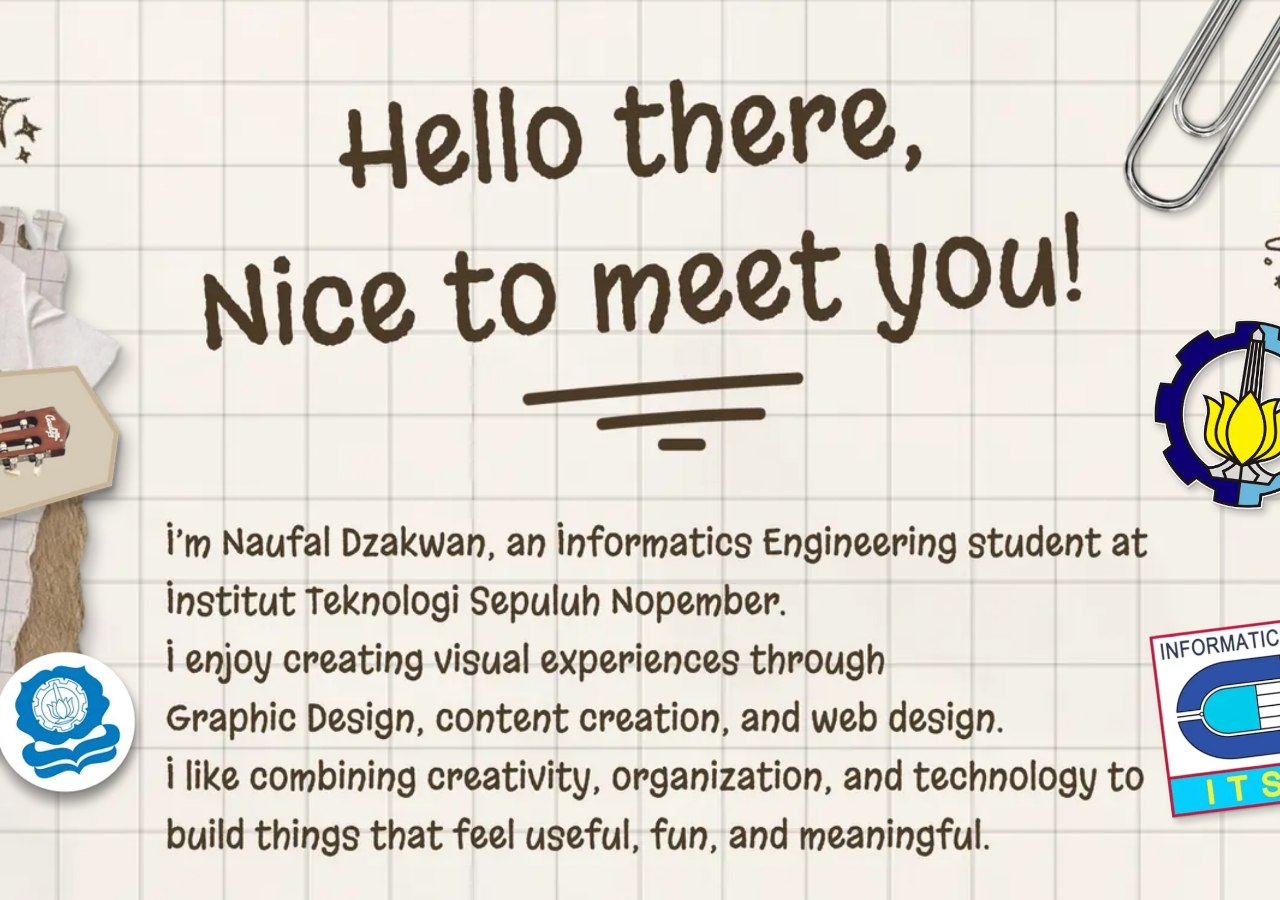
==== commit 6700e451: "Finished" ====
--- a/aboutme.html
+++ b/aboutme.html
@@ -3,26 +3,56 @@
 <head>
   <meta charset="UTF-8">
   <meta name="viewport" content="width=device-width, initial-scale=1.0">
-  <title>About Me | Naufy's Portfolio</title>
+  <title>About Me | Naufy Portfolio</title>
+  <link rel="icon" type="image/png" href="Assets/fishsticker.png">
   <link rel="preconnect" href="https://fonts.googleapis.com">
   <link rel="preconnect" href="https://fonts.gstatic.com" crossorigin>
   <link href="https://fonts.googleapis.com/css2?family=Inter:wght@400;500;600&family=Margarine&display=swap" rel="stylesheet">
   <link rel="stylesheet" href="https://cdn.jsdelivr.net/npm/bootstrap-icons/font/bootstrap-icons.css">
-  <link rel="stylesheet" href="style.css">
+  <link rel="stylesheet" href="css/base.css">
+  <link rel="stylesheet" href="css/loader.css">
+  <link rel="stylesheet" href="css/about.css">
 </head>
 <body class="about-page">
+  <div class="site-loader site-loader--about" data-loader-stickers="Assets/aboutme/catsticker.webp,Assets/aboutme/fishsticker.webp,Assets/aboutme/cloversticker.webp" aria-live="polite">
+    <section class="site-loader__status" aria-label="Loading about page">
+      <h1 class="site-loader__title">
+        Preparing Profile<span class="site-loader__dots" aria-hidden="true"></span>
+      </h1>
+      <img class="site-loader__sticker" src="Assets/aboutme/catsticker.webp" alt="" draggable="false">
+      <p class="site-loader__wait">
+        <span class="site-loader__wait-text">please wait</span>
+        <span class="site-loader__face" aria-hidden="true">( &#8807;&#8704;&#8806;)&#12494;</span>
+      </p>
+    </section>
+  </div>
   <main class="viewport about-page__viewport" aria-label="About me canvas">
     <div class="canvas-world about-page__world">
-      <img class="about-page__naufy-pict" src="Assets/aboutme/naufypict.png" alt="Naufal Dzakwan" draggable="false">
-      <img class="about-page__psm-logo" src="Assets/aboutme/psmitslogo.png" alt="PSM ITS logo" draggable="false">
-      <img class="about-page__its-logo" src="Assets/aboutme/itslogo.png" alt="ITS logo" draggable="false">
-      <img class="about-page__infor-logo" src="Assets/aboutme/inforlogo.png" alt="Informatics logo" draggable="false">
-      <img class="about-page__naufy-polaroid" src="Assets/aboutme/naufypolaroid.png" alt="Naufy polaroid" draggable="false">
-      <img class="about-page__paperclip" src="Assets/aboutme/paperclip.png" alt="" draggable="false">
-      <img class="about-page__focus-area" src="Assets/aboutme/focusarea.png" alt="Focus area" draggable="false">
-      <img class="about-page__what-good" src="Assets/aboutme/whatimgoodat.png" alt="What I'm good at" draggable="false">
+      <img class="about-page__naufy-pict" src="Assets/aboutme/naufypict.webp" alt="Naufal Dzakwan" draggable="false">
+      <img class="about-page__psm-logo" src="Assets/aboutme/psmitslogo.webp" alt="PSM ITS logo" draggable="false">
+      <img class="about-page__its-logo" src="Assets/aboutme/itslogo.webp" alt="ITS logo" draggable="false">
+      <img class="about-page__infor-logo" src="Assets/aboutme/inforlogo.webp" alt="Informatics logo" draggable="false">
+      <img class="about-page__naufy-polaroid" src="Assets/aboutme/naufypolaroid.webp" alt="Naufy polaroid" draggable="false">
+      <img class="about-page__paperclip" src="Assets/aboutme/paperclip.webp" alt="" draggable="false">
+      <img class="about-page__focus-area" src="Assets/aboutme/focusarea.webp" alt="Focus area" draggable="false">
+      <img class="about-page__what-good" src="Assets/aboutme/whatimgoodat.webp" alt="What I'm good at" draggable="false">
+      <img class="about-page__smk-logo" src="Assets/aboutme/smklogo.webp" alt="SMK logo" draggable="false">
+      <img class="about-page__fk-logo" src="Assets/aboutme/fklogo.webp" alt="FK logo" draggable="false">
+      <img class="about-page__quote" src="Assets/aboutme/quote.webp" alt="Creating, learning, and enjoying every little moment along the way." draggable="false">
+      <a class="about-page__back-button" href="index.html" aria-label="Back to table">
+        <img src="Assets/aboutme/backbutton.webp" alt="Back to table" draggable="false">
+      </a>
+      <img class="sticker about-page__sticker about-page__sticker--fish" src="Assets/aboutme/fishsticker.webp" alt="" draggable="false">
+      <img class="sticker about-page__sticker about-page__sticker--clover" src="Assets/aboutme/cloversticker.webp" alt="" draggable="false">
+      <img class="sticker about-page__sticker about-page__sticker--cat" src="Assets/aboutme/catsticker.webp" alt="" draggable="false">
+      <img class="about-page__desk-object about-page__eraser" src="Assets/eraser.webp" alt="Pink eraser" draggable="false">
+      <img class="about-page__desk-object about-page__pencil" src="Assets/aboutme/pencilabout.webp" alt="Yellow pencil" draggable="false">
+      <a class="about-page__newspaper" href="projects.html" aria-label="Open projects archive">
+        <img src="Assets/aboutme/newspaper.webp" alt="Newspaper projects archive" draggable="false">
+      </a>
     </div>
   </main>
-  <script src="script.js"></script>
+  <script src="js/index-loader.js"></script>
+  <script src="js/canvas.js"></script>
 </body>
 </html>
--- a/css/base.css
+++ b/css/base.css
@@ -0,0 +1,74 @@
+* {
+  box-sizing: border-box;
+  cursor: url("../Assets/Custom-Cursor-48.png") 0 0,
+    url("../Assets/Custom-Cursor-32.png") 0 0,
+    auto;
+}
+
+html,
+body {
+  width: 100%;
+  height: 100%;
+  min-height: 100dvh;
+  margin: 0;
+  overflow: hidden;
+}
+
+body {
+  background: #16251f;
+  overscroll-behavior: none;
+  user-select: none;
+}
+
+
+.viewport {
+  position: fixed;
+  inset: 0;
+  overflow: hidden;
+  touch-action: none;
+}
+
+.canvas-world {
+  position: absolute;
+  left: 50%;
+  top: 50%;
+  width: 5200px;
+  aspect-ratio: 2894 / 2048;
+  background-image: url("../Assets/Background.webp");
+  background-position: center;
+  background-repeat: no-repeat;
+  background-size: contain;
+  transform: translate3d(calc(-50% + 0px), calc(-50% + 0px), 0) scale(0.62);
+  transform-origin: center;
+  will-change: transform;
+}
+
+
+.sticker {
+  --sticker-x: 0px;
+  --sticker-y: 0px;
+  --sticker-rotate: 0deg;
+  --sticker-base-rotate: 0deg;
+  position: absolute;
+  display: block;
+  height: auto;
+  pointer-events: auto;
+  user-select: none;
+  -webkit-user-drag: none;
+  touch-action: none;
+  transform: translate3d(var(--sticker-x), var(--sticker-y), 0) rotate(calc(var(--sticker-base-rotate) + var(--sticker-rotate)));
+  transform-origin: center;
+  filter:
+    drop-shadow(7px 9px 5px rgb(0 0 0 / 0.18))
+    drop-shadow(2px 3px 1px rgb(0 0 0 / 0.16));
+  transition: filter 160ms ease;
+}
+
+.sticker.is-dragging {
+  z-index: 2;
+  filter:
+    drop-shadow(13px 17px 10px rgb(0 0 0 / 0.22))
+    drop-shadow(3px 5px 2px rgb(0 0 0 / 0.18));
+}
+
+
--- a/css/loader.css
+++ b/css/loader.css
@@ -0,0 +1,287 @@
+.site-loader {
+  position: fixed;
+  inset: 0;
+  z-index: 9999;
+  display: grid;
+  place-items: center;
+  padding: 32px;
+  background:
+    linear-gradient(rgb(18 48 42 / 0.75), rgb(18 48 42 / 0.75)),
+    url("../Assets/Background.webp");
+  background-position: center;
+  background-size: cover;
+  opacity: 1;
+  visibility: visible;
+  transition:
+    opacity 520ms ease,
+    visibility 520ms ease;
+}
+
+.site-loader.is-hidden {
+  opacity: 0;
+  visibility: hidden;
+  pointer-events: none;
+}
+
+.site-loader--about {
+  background:
+    linear-gradient(rgb(76 59 39 / 0.18), rgb(76 59 39 / 0.18)),
+    url("../Assets/aboutme/aboutmeloading.webp");
+  background-position: center;
+  background-size: cover;
+}
+
+.site-loader--about .site-loader__title,
+.site-loader--about .site-loader__wait {
+  color: #4C3B27;
+  text-shadow:
+    0 2px 0 rgb(255 248 218 / 0.34),
+    0 7px 15px rgb(76 59 39 / 0.18);
+}
+
+.site-loader--folder {
+  background:
+    linear-gradient(rgb(43 36 28 / 0.16), rgb(43 36 28 / 0.16)),
+    url("../Assets/Folder/folderloading.webp");
+  background-position: center;
+  background-size: cover;
+}
+
+.site-loader__status {
+  display: grid;
+  justify-items: center;
+  gap: 14px;
+  text-align: center;
+}
+
+.site-loader__title {
+  min-width: 17ch;
+  margin: 0;
+  color: #f4f0ea;
+  font-family: "Inter", sans-serif;
+  font-size: clamp(20px, 1.9vw, 30px);
+  font-weight: 600;
+  line-height: 1.2;
+  letter-spacing: 0.16em;
+  text-transform: uppercase;
+  text-shadow:
+    0 5px 14px rgb(0 0 0 / 0.32),
+    0 1px 0 rgb(76 59 39 / 0.24);
+}
+
+.site-loader__dots::after {
+  content: ".";
+  display: inline-block;
+  width: 1.3em;
+  text-align: left;
+  animation: loader-dots 1.2s steps(1, end) infinite;
+}
+
+.site-loader__sticker {
+  width: clamp(66px, 7.8vw, 123px);
+  height: clamp(66px, 7.8vw, 123px);
+  object-fit: contain;
+  user-select: none;
+  -webkit-user-drag: none;
+  filter:
+    drop-shadow(10px 13px 9px rgb(0 0 0 / 0.24))
+    drop-shadow(3px 4px 2px rgb(0 0 0 / 0.18));
+  animation:
+    loader-sticker-float 3.2s ease-in-out infinite,
+    loader-sticker-spin 6.5s ease-in-out infinite;
+}
+
+.site-loader__wait {
+  display: flex;
+  flex-direction: column;
+  align-items: center;
+  justify-content: center;
+  gap: 5px;
+  width: 100%;
+  margin: 0;
+  color: rgb(244 240 234 / 0.88);
+  font-size: clamp(12px, 1vw, 16px);
+  font-weight: 500;
+  letter-spacing: 0.08em;
+  line-height: 1.4;
+  text-transform: lowercase;
+  text-shadow: 0 4px 12px rgb(0 0 0 / 0.28);
+  animation: loader-wait-pulse 2.6s ease-in-out infinite;
+}
+
+.site-loader__wait-text {
+  display: block;
+}
+
+.site-loader__face {
+  display: inline-block;
+  min-width: 8.5em;
+  text-align: center;
+  transform-origin: center;
+  animation: loader-face-idle 2.2s ease-in-out infinite;
+}
+
+.site-loader__face.is-changing {
+  animation: loader-face-shake 0.5s linear;
+}
+
+.site-loader__face.is-settling {
+  animation: loader-face-settle 0.52s ease-out;
+}
+
+
+@keyframes loader-dots {
+  0% {
+    content: ".";
+  }
+
+  33% {
+    content: "..";
+  }
+
+  66% {
+    content: "...";
+  }
+
+  100% {
+    content: ".";
+  }
+}
+
+@keyframes loader-sticker-float {
+  0%,
+  100% {
+    translate: 0 0;
+  }
+
+  50% {
+    translate: 0 -8px;
+  }
+}
+
+@keyframes loader-sticker-spin {
+  0% {
+    rotate: -7deg;
+    scale: 1;
+  }
+
+  35% {
+    rotate: 9deg;
+    scale: 1.035;
+  }
+
+  70% {
+    rotate: -4deg;
+    scale: 0.985;
+  }
+
+  100% {
+    rotate: -7deg;
+    scale: 1;
+  }
+}
+
+@keyframes loader-wait-pulse {
+  0%,
+  100% {
+    opacity: 0.78;
+    transform: translateY(0);
+  }
+
+  50% {
+    opacity: 1;
+    transform: translateY(-1px);
+  }
+}
+
+@keyframes loader-face-idle {
+  0%,
+  100% {
+    transform: translateY(0) rotate(0deg);
+  }
+
+  50% {
+    transform: translateY(-2px) rotate(1.5deg);
+  }
+}
+
+@keyframes loader-face-shake {
+  0% {
+    transform: translate3d(0, 0, 0) rotate(0deg) scale(1);
+    opacity: 1;
+  }
+
+  12% {
+    transform: translate3d(-3px, 0, 0) rotate(-3deg) scale(1.01);
+  }
+
+  24% {
+    transform: translate3d(3px, -1px, 0) rotate(3deg) scale(1.02);
+  }
+
+  38% {
+    transform: translate3d(-5px, 1px, 0) rotate(-6deg) scale(1.04);
+  }
+
+  52% {
+    transform: translate3d(5px, -1px, 0) rotate(6deg) scale(1.05);
+  }
+
+  66% {
+    transform: translate3d(-7px, -1px, 0) rotate(-9deg) scale(1.07);
+  }
+
+  78% {
+    transform: translate3d(7px, 1px, 0) rotate(9deg) scale(1.08);
+  }
+
+  88% {
+    transform: translate3d(-9px, 0, 0) rotate(-12deg) scale(1.1);
+    opacity: 0.82;
+  }
+
+  96% {
+    transform: translate3d(9px, -1px, 0) rotate(12deg) scale(0.94);
+    opacity: 0.48;
+  }
+
+  100% {
+    transform: translate3d(0, 0, 0) rotate(0deg) scale(1);
+    opacity: 1;
+  }
+}
+
+@keyframes loader-face-settle {
+  0% {
+    transform: translate3d(-8px, -1px, 0) rotate(-10deg) scale(1.08);
+    opacity: 0.72;
+  }
+
+  16% {
+    transform: translate3d(8px, 1px, 0) rotate(10deg) scale(1.07);
+    opacity: 1;
+  }
+
+  32% {
+    transform: translate3d(-6px, 0, 0) rotate(-7deg) scale(1.045);
+  }
+
+  50% {
+    transform: translate3d(4px, -1px, 0) rotate(5deg) scale(1.025);
+  }
+
+  68% {
+    transform: translate3d(-2px, 0, 0) rotate(-2deg) scale(1.01);
+  }
+
+  84% {
+    transform: translate3d(1px, 0, 0) rotate(1deg) scale(1.004);
+  }
+
+  100% {
+    transform: translate3d(0, 0, 0) rotate(0deg) scale(1);
+    opacity: 1;
+  }
+}
+
+
--- a/css/about.css
+++ b/css/about.css
@@ -0,0 +1,423 @@
+.about-page {
+  overflow: hidden;
+  background: #F4F0EA;
+}
+
+.about-page__viewport {
+  background: #F4F0EA;
+}
+
+.about-page__world {
+  background-image: url("../Assets/aboutme/aboutmebg.webp");
+}
+
+
+.about-page__naufy-pict {
+  position: absolute;
+  left: 2%;
+  top: 1%;
+  width: 35%;
+  height: auto;
+  user-select: none;
+  -webkit-user-drag: none;
+  filter:
+    drop-shadow(16px 22px 14px rgb(0 0 0 / 0.2))
+    drop-shadow(5px 7px 3px rgb(0 0 0 / 0.18));
+  transform: rotate(-2deg);
+  transform-origin: center;
+  transition:
+    transform 480ms cubic-bezier(0.34, 1.56, 0.64, 1),
+    filter 480ms ease;
+}
+
+.about-page__psm-logo {
+  position: absolute;
+  left: 25%;
+  top: 34%;
+  width: 6.5%;
+  height: auto;
+  user-select: none;
+  -webkit-user-drag: none;
+  filter:
+    drop-shadow(8px 10px 7px rgb(0 0 0 / 0.18))
+    drop-shadow(2px 3px 1px rgb(0 0 0 / 0.14));
+  transform: rotate(0deg);
+  transform-origin: center;
+  animation: about-bob 4.8s ease-in-out infinite;
+  transition:
+    transform 260ms cubic-bezier(0.16, 1, 0.3, 1),
+    filter 260ms ease;
+}
+
+.about-page__its-logo {
+  position: absolute;
+  left: 69%;
+  top: 16.5%;
+  width: 8%;
+  height: auto;
+  user-select: none;
+  -webkit-user-drag: none;
+  filter:
+    drop-shadow(8px 10px 7px rgb(0 0 0 / 0.18))
+    drop-shadow(2px 3px 1px rgb(0 0 0 / 0.14));
+  transform: rotate(0deg);
+  transform-origin: center;
+  animation: about-bob 5.2s ease-in-out infinite -1.2s;
+  transition:
+    transform 260ms cubic-bezier(0.16, 1, 0.3, 1),
+    filter 260ms ease;
+}
+
+.about-page__infor-logo {
+  position: absolute;
+  left: 68%;
+  top: 32%;
+  width: 9%;
+  height: auto;
+  user-select: none;
+  -webkit-user-drag: none;
+  filter:
+    drop-shadow(8px 10px 7px rgb(0 0 0 / 0.18))
+    drop-shadow(2px 3px 1px rgb(0 0 0 / 0.14));
+  transform: rotate(0deg);
+  transform-origin: center;
+  animation: about-bob 4.9s ease-in-out infinite -2s;
+  transition:
+    transform 260ms cubic-bezier(0.16, 1, 0.3, 1),
+    filter 260ms ease;
+}
+
+.about-page__naufy-polaroid {
+  position: absolute;
+  right: -1%;
+  top: 3%;
+  width: 29%;
+  height: auto;
+  user-select: none;
+  -webkit-user-drag: none;
+  filter:
+    drop-shadow(16px 22px 14px rgb(0 0 0 / 0.2))
+    drop-shadow(5px 7px 3px rgb(0 0 0 / 0.18));
+  transform: rotate(0deg);
+  transform-origin: center;
+  transition:
+    transform 480ms cubic-bezier(0.34, 1.56, 0.64, 1),
+    filter 480ms ease;
+}
+
+.about-page__paperclip {
+  position: absolute;
+  right: 17%;
+  top: -15%;
+  width: 20%;
+  height: auto;
+  user-select: none;
+  -webkit-user-drag: none;
+  filter:
+    drop-shadow(8px 10px 7px rgb(0 0 0 / 0.18))
+    drop-shadow(2px 3px 1px rgb(0 0 0 / 0.14));
+  transform: rotate(0deg);
+  transform-origin: center;
+  transition:
+    transform 420ms cubic-bezier(0.34, 1.56, 0.64, 1),
+    filter 420ms ease;
+}
+
+.about-page__naufy-pict:hover {
+  filter:
+    drop-shadow(22px 30px 18px rgb(0 0 0 / 0.22))
+    drop-shadow(7px 9px 4px rgb(0 0 0 / 0.18));
+  transform: translateY(-2.5%) rotate(-1deg) scale(1.018);
+  transition:
+    transform 240ms cubic-bezier(0.16, 1, 0.3, 1),
+    filter 240ms ease;
+}
+
+.about-page__naufy-polaroid:hover {
+  filter:
+    drop-shadow(22px 30px 18px rgb(0 0 0 / 0.22))
+    drop-shadow(7px 9px 4px rgb(0 0 0 / 0.18));
+  transform: translateY(-3%) rotate(1deg) scale(1.02);
+  transition:
+    transform 240ms cubic-bezier(0.16, 1, 0.3, 1),
+    filter 240ms ease;
+}
+
+.about-page__paperclip:hover {
+  filter:
+    drop-shadow(13px 17px 10px rgb(0 0 0 / 0.2))
+    drop-shadow(3px 5px 2px rgb(0 0 0 / 0.16));
+  transform: translateY(-4%) rotate(5deg) scale(1.035);
+  transition:
+    transform 240ms cubic-bezier(0.16, 1, 0.3, 1),
+    filter 240ms ease;
+}
+
+.about-page__focus-area,
+.about-page__what-good {
+  position: absolute;
+  height: auto;
+  user-select: none;
+  -webkit-user-drag: none;
+  filter:
+    drop-shadow(16px 22px 14px rgb(0 0 0 / 0.2))
+    drop-shadow(5px 7px 3px rgb(0 0 0 / 0.18));
+  transform-origin: center;
+  transition:
+    transform 480ms cubic-bezier(0.34, 1.56, 0.64, 1),
+    filter 480ms ease;
+}
+
+.about-page__focus-area {
+  left: 49%;
+  top: 50%;
+  width: 17.3%;
+  transform: rotate(0deg);
+}
+
+.about-page__what-good {
+  left: 68%;
+  top: 50%;
+  width: 24.3%;
+  transform: rotate(0deg);
+}
+
+.about-page__focus-area:hover {
+  filter:
+    drop-shadow(22px 30px 18px rgb(0 0 0 / 0.22))
+    drop-shadow(7px 9px 4px rgb(0 0 0 / 0.18));
+  transform: translateY(-3%) rotate(-1deg) scale(1.018);
+  transition:
+    transform 240ms cubic-bezier(0.16, 1, 0.3, 1),
+    filter 240ms ease;
+}
+
+.about-page__what-good:hover {
+  filter:
+    drop-shadow(22px 30px 18px rgb(0 0 0 / 0.22))
+    drop-shadow(7px 9px 4px rgb(0 0 0 / 0.18));
+  transform: translateY(-3%) rotate(1deg) scale(1.018);
+  transition:
+    transform 240ms cubic-bezier(0.16, 1, 0.3, 1),
+    filter 240ms ease;
+}
+
+.about-page__smk-logo,
+.about-page__fk-logo {
+  position: absolute;
+  height: auto;
+  user-select: none;
+  -webkit-user-drag: none;
+  filter:
+    drop-shadow(8px 10px 7px rgb(0 0 0 / 0.18))
+    drop-shadow(2px 3px 1px rgb(0 0 0 / 0.14));
+  transform-origin: center;
+  animation: about-bob 5.4s ease-in-out infinite;
+  transition:
+    transform 260ms cubic-bezier(0.16, 1, 0.3, 1),
+    filter 260ms ease;
+}
+
+.about-page__smk-logo {
+  left: 25%;
+  top: 81%;
+  width: 6.5%;
+  transform: rotate(0deg);
+}
+
+.about-page__fk-logo {
+  left: 23%;
+  top: 90%;
+  width: 6.5%;
+  transform: rotate(0deg);
+  animation-delay: -1.6s;
+}
+
+.about-page__quote {
+  position: absolute;
+  left: 33%;
+  top: 83%;
+  width: 23%;
+  height: auto;
+  user-select: none;
+  -webkit-user-drag: none;
+  filter:
+    drop-shadow(16px 22px 14px rgb(0 0 0 / 0.2))
+    drop-shadow(5px 7px 3px rgb(0 0 0 / 0.18));
+  transform: rotate(0deg);
+  transform-origin: center;
+  transition:
+    transform 480ms cubic-bezier(0.34, 1.56, 0.64, 1),
+    filter 480ms ease;
+}
+
+.about-page__quote:hover {
+  filter:
+    drop-shadow(22px 30px 18px rgb(0 0 0 / 0.22))
+    drop-shadow(7px 9px 4px rgb(0 0 0 / 0.18));
+  transform: translateY(-3%) rotate(-1deg) scale(1.018);
+  transition:
+    transform 240ms cubic-bezier(0.16, 1, 0.3, 1),
+    filter 240ms ease;
+}
+
+.about-page__back-button {
+  position: absolute;
+  right: 17%;
+  top: 94%;
+  width: 15.5%;
+  height: auto;
+  display: block;
+  filter:
+    drop-shadow(10px 13px 8px rgb(0 0 0 / 0.18))
+    drop-shadow(3px 4px 1px rgb(0 0 0 / 0.14));
+  transform: rotate(0deg);
+  transform-origin: center;
+  transition:
+    transform 480ms cubic-bezier(0.34, 1.56, 0.64, 1),
+    filter 480ms ease;
+  z-index: 2;
+}
+
+.about-page__back-button img {
+  display: block;
+  width: 100%;
+  height: auto;
+  user-select: none;
+  -webkit-user-drag: none;
+}
+
+.about-page__back-button:hover,
+.about-page__back-button:focus-visible {
+  outline: none;
+  filter:
+    drop-shadow(15px 19px 12px rgb(0 0 0 / 0.2))
+    drop-shadow(4px 6px 2px rgb(0 0 0 / 0.16));
+  transform: translateY(-8%) rotate(0deg) scale(1.03);
+  transition:
+    transform 240ms cubic-bezier(0.16, 1, 0.3, 1),
+    filter 240ms ease;
+}
+
+.about-page__sticker {
+  z-index: 4;
+}
+
+.about-page__sticker--fish {
+  right: 18%;
+  top: 86%;
+  width: 7%;
+  --sticker-base-rotate: 0deg;
+}
+
+.about-page__sticker--clover {
+  right: 34%;
+  top: 88%;
+  width: 7%;
+  --sticker-base-rotate: 0deg;
+}
+
+.about-page__sticker--cat {
+  right: 26%;
+  top: 82%;
+  width: 8%;
+  --sticker-base-rotate: 0deg;
+}
+
+.about-page__desk-object {
+  position: absolute;
+  display: block;
+  height: auto;
+  user-select: none;
+  -webkit-user-drag: none;
+  filter:
+    drop-shadow(14px 18px 11px rgb(0 0 0 / 0.22))
+    drop-shadow(4px 5px 2px rgb(0 0 0 / 0.18));
+  transform-origin: center;
+  transition:
+    transform 520ms cubic-bezier(0.34, 1.56, 0.64, 1),
+    filter 520ms ease;
+  z-index: 2;
+}
+
+.about-page__eraser {
+  left: -8%;
+  top: 73%;
+  width: 15%;
+  transform: rotate(-25deg);
+}
+
+.about-page__pencil {
+  right: -18%;
+  top: 38%;
+  width: 30%;
+  transform: rotate(0deg);
+}
+
+.about-page__desk-object:hover {
+  filter:
+    drop-shadow(21px 27px 16px rgb(0 0 0 / 0.2))
+    drop-shadow(6px 8px 3px rgb(0 0 0 / 0.16));
+  transition:
+    transform 280ms cubic-bezier(0.16, 1, 0.3, 1),
+    filter 280ms ease;
+}
+
+.about-page__eraser:hover {
+  transform: translate3d(6%, -18%, 0) rotate(-22deg) scale(1.025);
+}
+
+.about-page__pencil:hover {
+  transform: translate3d(-2%, -4%, 0) rotate(-2deg) scale(1.018);
+}
+
+.about-page__newspaper {
+  position: absolute;
+  right: -7%;
+  bottom: -17%;
+  width: 25%;
+  height: auto;
+  user-select: none;
+  -webkit-user-drag: none;
+  filter:
+    drop-shadow(16px 22px 14px rgb(0 0 0 / 0.2))
+    drop-shadow(5px 7px 3px rgb(0 0 0 / 0.18));
+  transform: rotate(0deg);
+  transform-origin: center;
+  transition:
+    transform 480ms cubic-bezier(0.34, 1.56, 0.64, 1),
+    filter 480ms ease;
+  text-decoration: none;
+}
+
+.about-page__newspaper img {
+  display: block;
+  width: 100%;
+  height: auto;
+  user-select: none;
+  -webkit-user-drag: none;
+}
+
+.about-page__newspaper:hover {
+  filter:
+    drop-shadow(22px 30px 18px rgb(0 0 0 / 0.22))
+    drop-shadow(7px 9px 4px rgb(0 0 0 / 0.18));
+  transform: translateY(-3%) rotate(-1deg) scale(1.018);
+  transition:
+    transform 240ms cubic-bezier(0.16, 1, 0.3, 1),
+    filter 240ms ease;
+}
+
+
+@keyframes about-bob {
+  0%,
+  100% {
+    transform: translate3d(0, 0, 0) rotate(0deg);
+  }
+
+  50% {
+    transform: translate3d(0, -7px, 0) rotate(3deg);
+  }
+}
+
+
